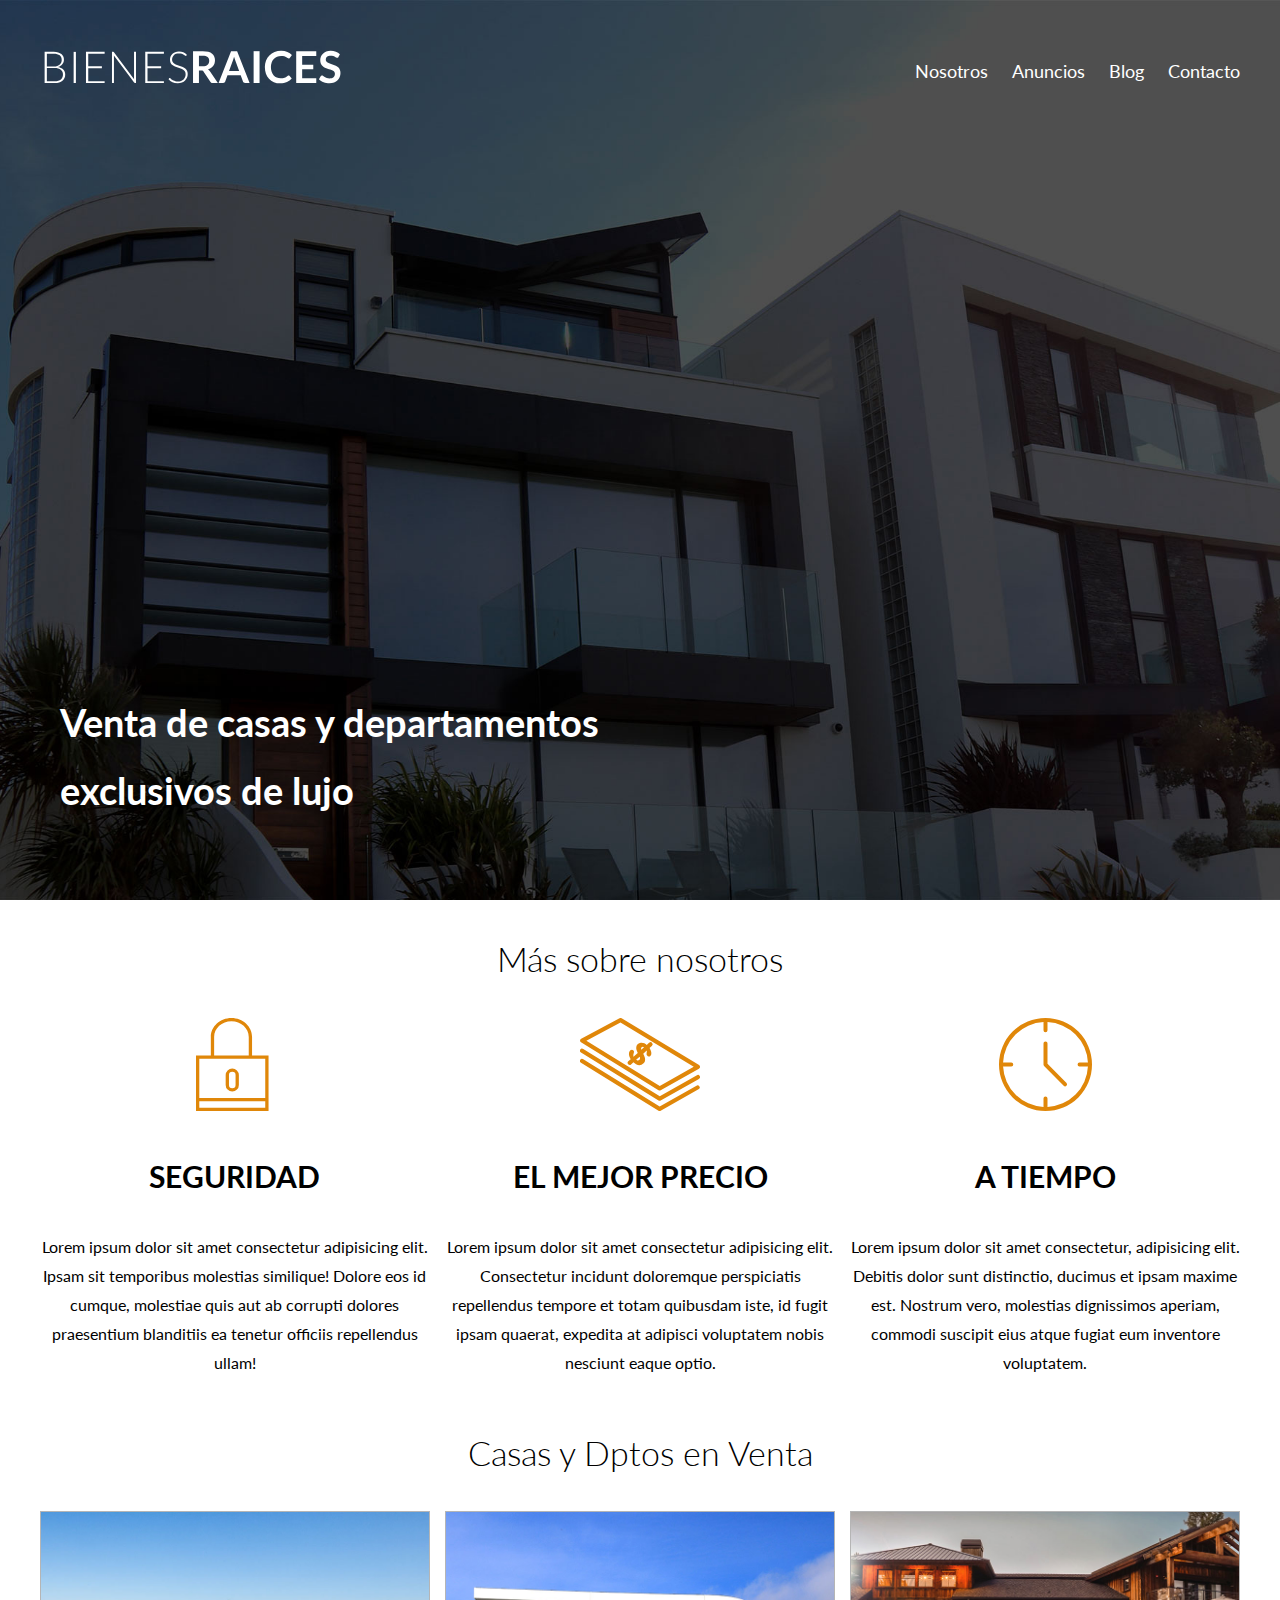
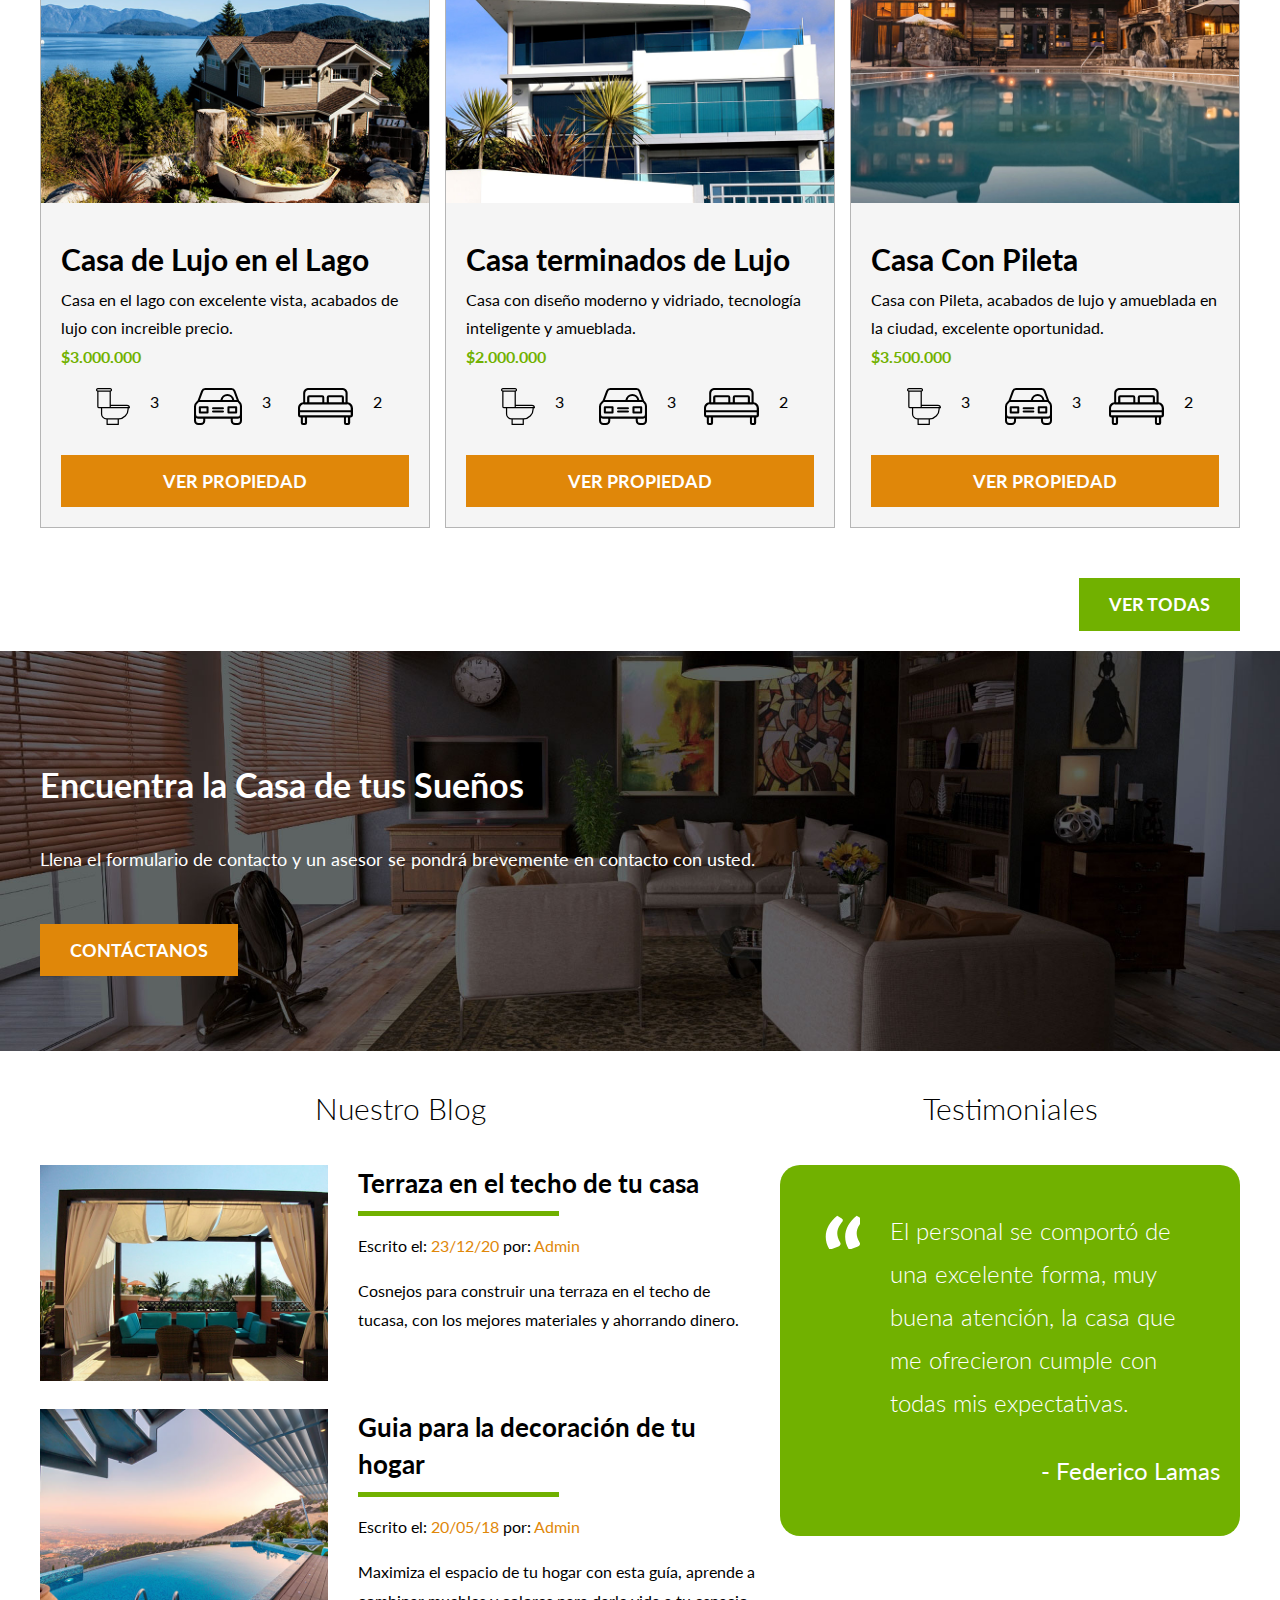
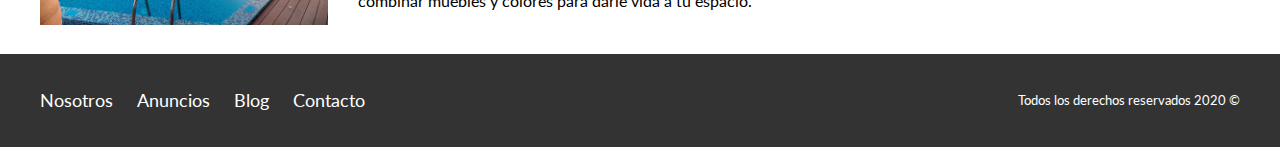
==== index.html @ aa6b2155 "pagina completa desktop" ====
<!DOCTYPE html>
<html lang="en">
<head>
    <meta charset="UTF-8">
    <meta name="viewport" content="width=device-width, initial-scale=1.0">
    <title>Bienes Raices</title>
    <link href="https://fonts.googleapis.com/css?family=Lato:300,400,700,900&display=swap" rel="stylesheet">
    <link rel="stylesheet" href="css/normalize.css">
    <link rel="stylesheet" href="css/styles.css">
</head>
<body>
    <header class="site-header inicio">
        <div class="contenedor contenido-header">
            <div class="barra">
                <a href="index.html">
                    <img src="img/logo.svg" alt="Logotipo de BienesRaices">
                </a>
                <nav class="navegacion">
                    <a href="nosotros.html">Nosotros</a>
                    <a href="anuncios.html">Anuncios</a>
                    <a href="blog.html" target="_blank">Blog</a>
                    <a href="contacto.html">Contacto</a>
                </nav>
            </div> <!-- Barra -->

            <h1>Venta de casas y departamentos exclusivos de lujo</h1>
        </div> <!-- Contenedor -->
    </header>

    <section class="contenedor seccion">
        <h2 class="fw300 centrar-texto">Más sobre nosotros</h2>
        <div class="iconos-nosotros">
            <div class="icono">
                <img src="img/icono1.svg" alt="IconoSeguridad">
                <h3>Seguridad</h3>
                <p>Lorem ipsum dolor sit amet consectetur adipisicing elit. Ipsam sit temporibus molestias similique! Dolore eos id cumque, molestiae quis aut ab corrupti dolores praesentium blanditiis ea tenetur officiis repellendus ullam!</p>
            </div>

            <div class="icono">
                <img src="img/icono2.svg" alt="IconoPrecio">
                <h3>El Mejor Precio</h3>
                <p>Lorem ipsum dolor sit amet consectetur adipisicing elit. Consectetur incidunt doloremque perspiciatis repellendus tempore et totam quibusdam iste, id fugit ipsam quaerat, expedita at adipisci voluptatem nobis nesciunt eaque optio.</p>
            </div>

            <div class="icono">
                <img src="img/icono3.svg" alt="IconoReloj">
                <h3>A Tiempo</h3>
                <p>Lorem ipsum dolor sit amet consectetur, adipisicing elit. Debitis dolor sunt distinctio, ducimus et ipsam maxime est. Nostrum vero, molestias dignissimos aperiam, commodi suscipit eius atque fugiat eum inventore voluptatem.</p>
            </div>
        </div>
    </section>

    <main class="seccion contenedor">
        <h2 class="fw300 centrar-texto">Casas y Dptos en Venta</h2>

        <div class="contenedor-anuncios">
            <div class="anuncio">
                <img src="img/anuncio1.jpg" alt="Imagen Casa en el Lago">
                <div class="contenido-anuncio">
                    <h3>Casa de Lujo en el Lago</h3>
                    <p>Casa en el lago con excelente vista, acabados de lujo con increible precio.</p>
                    <p class="precio">$3.000.000</p>
                    <ul class="iconos-caracteristicas">
                        <li>
                            <img src="img/icono_wc.svg" alt="baños">
                            <p>3</p>
                        </li>
                        <li>
                            <img src="img/icono_estacionamiento.svg" alt="baños">
                            <p>3</p>
                        </li>
                        <li>
                            <img src="img/icono_dormitorio.svg" alt="baños">
                            <p>2</p>
                        </li>
                    </ul>
                    <a href="#" class="boton boton-amarillo d-block">Ver Propiedad</a>
                </div>
            </div>

            <div class="anuncio">
                <img src="img/anuncio2.jpg" alt="Imagen Casa Vidrio">
                <div class="contenido-anuncio">
                    <h3>Casa terminados de Lujo</h3>
                    <p>Casa con diseño moderno y vidriado, tecnología inteligente y amueblada.</p>
                    <p class="precio">$2.000.000</p>
                    <ul class="iconos-caracteristicas">
                        <li>
                            <img src="img/icono_wc.svg" alt="baños">
                            <p>3</p>
                        </li>
                        <li>
                            <img src="img/icono_estacionamiento.svg" alt="baños">
                            <p>3</p>
                        </li>
                        <li>
                            <img src="img/icono_dormitorio.svg" alt="baños">
                            <p>2</p>
                        </li>
                    </ul>
                    <a href="#" class="boton boton-amarillo d-block">Ver Propiedad</a>
                </div>
            </div>

            <div class="anuncio">
                <img src="img/anuncio3.jpg" alt="Imagen Casa con Pileta">
                <div class="contenido-anuncio">
                    <h3>Casa Con Pileta</h3>
                    <p>Casa con Pileta, acabados de lujo y amueblada en la ciudad, excelente oportunidad.</p>
                    <p class="precio">$3.500.000</p>
                    <ul class="iconos-caracteristicas">
                        <li>
                            <img src="img/icono_wc.svg" alt="baños">
                            <p>3</p>
                        </li>
                        <li>
                            <img src="img/icono_estacionamiento.svg" alt="baños">
                            <p>3</p>
                        </li>
                        <li>
                            <img src="img/icono_dormitorio.svg" alt="baños">
                            <p>2</p>
                        </li>
                    </ul>
                    <a href="#" class="boton boton-amarillo d-block">Ver Propiedad</a>
                </div>
            </div>
        </div>
        <div class="ver-todas">
            <a href="anuncios.html" class="boton boton-verde">Ver Todas</a>
        </div>
    </main>

    <section class="imagen-contacto">
        <div class="contenedor contenido-contacto">
            <h2>Encuentra la Casa de tus Sueños</h2>
            <p>Llena el formulario de contacto y un asesor se pondrá brevemente en contacto con usted.</p>
            <a href="contacto.html" class="boton boton-amarillo">Contáctanos</a>
        </div>
    </section>
    
    <div class="seccion-inferior contenedor">
        <section class="blog">
            <h3 class="fw300 centrar-texto">Nuestro Blog</h3>

            <article class="entrada-blog">
                <div class="imagen">
                    <img src="img/blog1.jpg" alt="Blog1">
                </div>
                <div class="texto-entrada">
                    <a href="entrada.html">
                        <h4>Terraza en el techo de tu casa</h4>
                    </a>
                    <p>Escrito el: <span>23/12/20</span> por: <span>Admin</span></p>
                    <p>Cosnejos para construir una terraza en el techo de tucasa, con los mejores materiales y ahorrando dinero.</p>
                </div>
            </article>

            <article class="entrada-blog">
                <div class="imagen">
                    <img src="img/blog2.jpg" alt="Blog2">
                </div>
                <div class="texto-entrada">
                    <a href="entrada.html">
                        <h4>Guia para la decoración de tu hogar</h4>
                    </a>
                    <p>Escrito el: <span>20/05/18</span> por: <span>Admin</span></p>
                    <p>Maximiza el espacio de tu hogar con esta guía, aprende a combinar muebles y colores para darle vida a tu espacio.</p>
                </div>
            </article>
        </section>

        <section class="testimoniales">
            <h3 class="fw300 centrar-texto">Testimoniales</h3>
            <div class="testimonial">
                <blockquote class="fw300">
                    El personal se comportó de una excelente forma, muy buena atención, la casa que me ofrecieron cumple con todas mis expectativas.
                </blockquote>
                <p>- Federico Lamas</p>
            </div>
        </section>
    </div> <!--Blog-->
    
    <footer class="site-footer seccion">
        <div class="contenedor contenedor-footer">
            <nav class="navegacion">
                <a href="nosotros.html">Nosotros</a>
                <a href="anuncios.html">Anuncios</a>
                <a href="blog.html" target="_blank">Blog</a>
                <a href="contacto.html">Contacto</a>
            </nav>
            <small class="copyright">Todos los derechos reservados 2020 &COPY;</small>
        </div>
    </footer>
    
</body>
</html>
---- css/styles.css ----
html {
    font-size: 62.5%; /* Reset para REMS - 62.5% -> 16px */
    box-sizing: border-box;
}
*, *:before, *:after {
    box-sizing: inherit;
  }
body {
    font-family: 'Lato', sans-serif;
    font-size: 1.6rem;
    line-height: 1.8;
}

/* Globales */
img {
    max-width: 100%;
}
.contenedor {
    max-width: 120rem;
    margin: 0 auto; /*como un reloj: arriba, derecha, abajo, izquierda*/
}

h1 {
    font-size: 3.8rem;
}
h2 {
    font-size: 3.4rem;
}
h3 {
    font-size: 3rem;
}
h4 {
    font-size: 2.6rem;
}

/* Utilidades */
.seccion {
    margin-top: 2rem;
    margin-bottom: 2rem;
}

.fw300 {
    font-weight: 300;
}
.fw400 {
    font-weight: 400;
}
.fw700 {
    font-weight: 700;
}
.fw900 {
    font-weight: 900;
}
.centrar-texto {
    text-align: center;
}
.d-block {
    display: block!important;
}
.contenido-centrado {
    max-width: 80rem;
}

/* Botones */
.boton {
    color: #ffffff;
    font-weight: 700;
    text-decoration: none;
    text-transform: uppercase;
    font-size: 1.8rem;
    padding: 1rem 3rem;
    margin-top: 3rem;
    display: inline-block;
    text-align: center;
    border: none;
}
.boton:hover {
    cursor: pointer;
}
.boton-amarillo {
    background-color: #E08709;
}
.boton-verde {
    background-color: #71B100;
}

/* Header */
.site-header {
    background-color: #333333;
    padding: 1rem 0 3rem 0;
}
.site-header.inicio {
    background-image: url(../img/header.jpg);
    background-position: center center;
    background-size: cover;
    height: 100vh;
    min-height: 60rem;
    
}
.contenido-header {
    height: 100%;
    display: flex;
    flex-direction: column;
    justify-content: space-between;
}

.contenido-header h1 {
    color: #ffffff;
    padding: 2rem;
    max-width: 50%;
    line-height: 1.8;
}

.barra {
    display: flex;
    justify-content: space-between;
    align-items: center;
    padding-top: 3rem;
}

/* Navegacion */
.navegacion a{
    color: white;
    text-decoration: none;
    font-size: 1.8rem;
    margin-right: 2rem;
}
.navegacion a:last-of-type{
    margin: 0;
}
.navegacion a:hover{
    color: wheat;
}

/* Seccion Nosotros */
.iconos-nosotros {
    display: flex;
    justify-content: space-between;
}

.icono {
    flex-basis: calc(33.3% - 1rem);
    text-align: center;
}

.icono h3 {
    text-transform: uppercase;
}

/* Seccion Anuncios */
.contenedor-anuncios {
    display: flex;
    justify-content: space-between;
    flex-wrap: wrap;
}
.anuncio {
    /*se llama FLEXbox porque es FLEXIBLE, puede crecer o achicarse segun se necesite*/
flex: 0 0 calc(33.3% - 1rem);
    /* ShortGen para lo siguiente
    flex-grow: 0;
    flex-shrink: 0;
    flex-basis: calc(33.3% - 1rem);
    */
    border: 1px solid #B5B5B5; /*widht->style->color*/
    background-color: #F5F5F5;
    margin-bottom: 2rem;
}
.contenido-anuncio {
    padding: 2rem;
}
.contenido-anuncio h3,
.contenido-anuncio p{
    margin: 0;
}
.precio {
    color: #71B100;
    font-weight: 700;
}
.iconos-caracteristicas {
    list-style: none;
    padding: 0;
    display: flex;
    justify-content: space-evenly;
    flex: 1;
    max-width: 50rem;
}
.iconos-caracteristicas li {
    display: flex;
}
.iconos-caracteristicas li img {
    margin-right: 2rem;
}
.ver-todas {
    display: flex;
    justify-content: flex-end;
}

/* Casa de tus Sueños */
.imagen-contacto {
    background-image: url(../img/encuentra.jpg);
    background-position: center center;
    background-size: cover;
    height: 40rem;
    display: flex;
    align-items: center;

}
.contenido-contacto {
    flex: 1;

    color: #ffffff;
}
.contenido-contacto p {
    font-size: 1.8rem;
}

/* Seccion Inferior */
.seccion-inferior {
    display: flex;
    justify-content: space-between;
}
.seccion-inferior .blog {
    flex-basis: 60%;
}
.seccion-inferior .testimoniales {
    flex-basis: calc(40% - 2rem);
}
.entrada-blog {
    display: flex;
    justify-content: space-between;
    margin-bottom: 2rem;
}
.entrada-bog :last-of-type {
    margin-bottom: 0;
}
.entrada-blog .imagen {
    flex-basis: 40%;
}
.entrada-blog .texto-entrada {
    flex-basis: calc(60% - 3rem);
}
.texto-entrada a {
    color: black;
    text-decoration: none;
}
.texto-entrada h4 {
    margin: 0;
    line-height: 1.4;
}
.texto-entrada h4::after {
    content: '';
    display: block;
    width: 50%;
    height: .5rem;
    background-color: #71B100;
    margin-top: 1rem;
}
.texto-entrada span{
    color: #E08709;
}
/* Testimoniales */
.testimonial {
    background-color: #71B100;
    font-size: 2.4rem;
    padding: 2rem;
    color: #ffffff;
    border-radius: 2rem;
}
.testimonial p {
    text-align: right;
}
.testimonial blockquote::before {
    content: '';
    background-image: url(../img/comilla.svg);
    width: 4rem;
    height: 4rem;
    position: absolute;
    left: -2rem;
}
.testimonial blockquote {
    position: relative;
    padding-left: 5rem;
}
/* Footer */
.site-footer {
    background-color: #333333;
    margin: 0;
}
.contenedor-footer {
    padding: 3rem 0;
    display: flex;
    justify-content: space-between;
    align-items: center;
}
.copyright {
    color: #ffffff;
}


/* Paginas Internas */
/* Nosotros */
.contenido-nosotros {
    display: grid;
    grid-template-columns: repeat(2, 1fr);
    grid-column-gap: 2rem;
}
.texto-nosotros blockquote{
    font-weight: 900;
    font-size: 2rem;
    margin: 0;
    padding: 1rem 0 3rem 0;
}

/*Anuncio*/
.resumen-propiedad {
    display: flex;
    justify-content: space-between;
    align-items: center;
}

/* Contacto */
.contacto p {
    font-size: 1.5rem;
    color: #4f4f4f;
    margin: 2rem 0 0 0;
}
legend {
    font-size: 2.4rem;
    color: #333333;
}
label {
    font-weight: 700;
    text-transform: uppercase;
    display: block;
}
input:not([type="submit"]),
textarea, select {
    display: block;
    width: 100%;
    padding: 1rem;
    background-color: #e1e1e1;
    border: none;
    margin-bottom: 2rem;
    border-radius: .5rem;
}
input[type="radio"] {
    width: auto;
    margin: 0;
}
select {
    appearance: none;
}
textarea {
    height: 20rem;
}
.forma-contacto {
    max-width: 30rem;
    display: flex;
    justify-content: space-between;
    align-items: center;
}
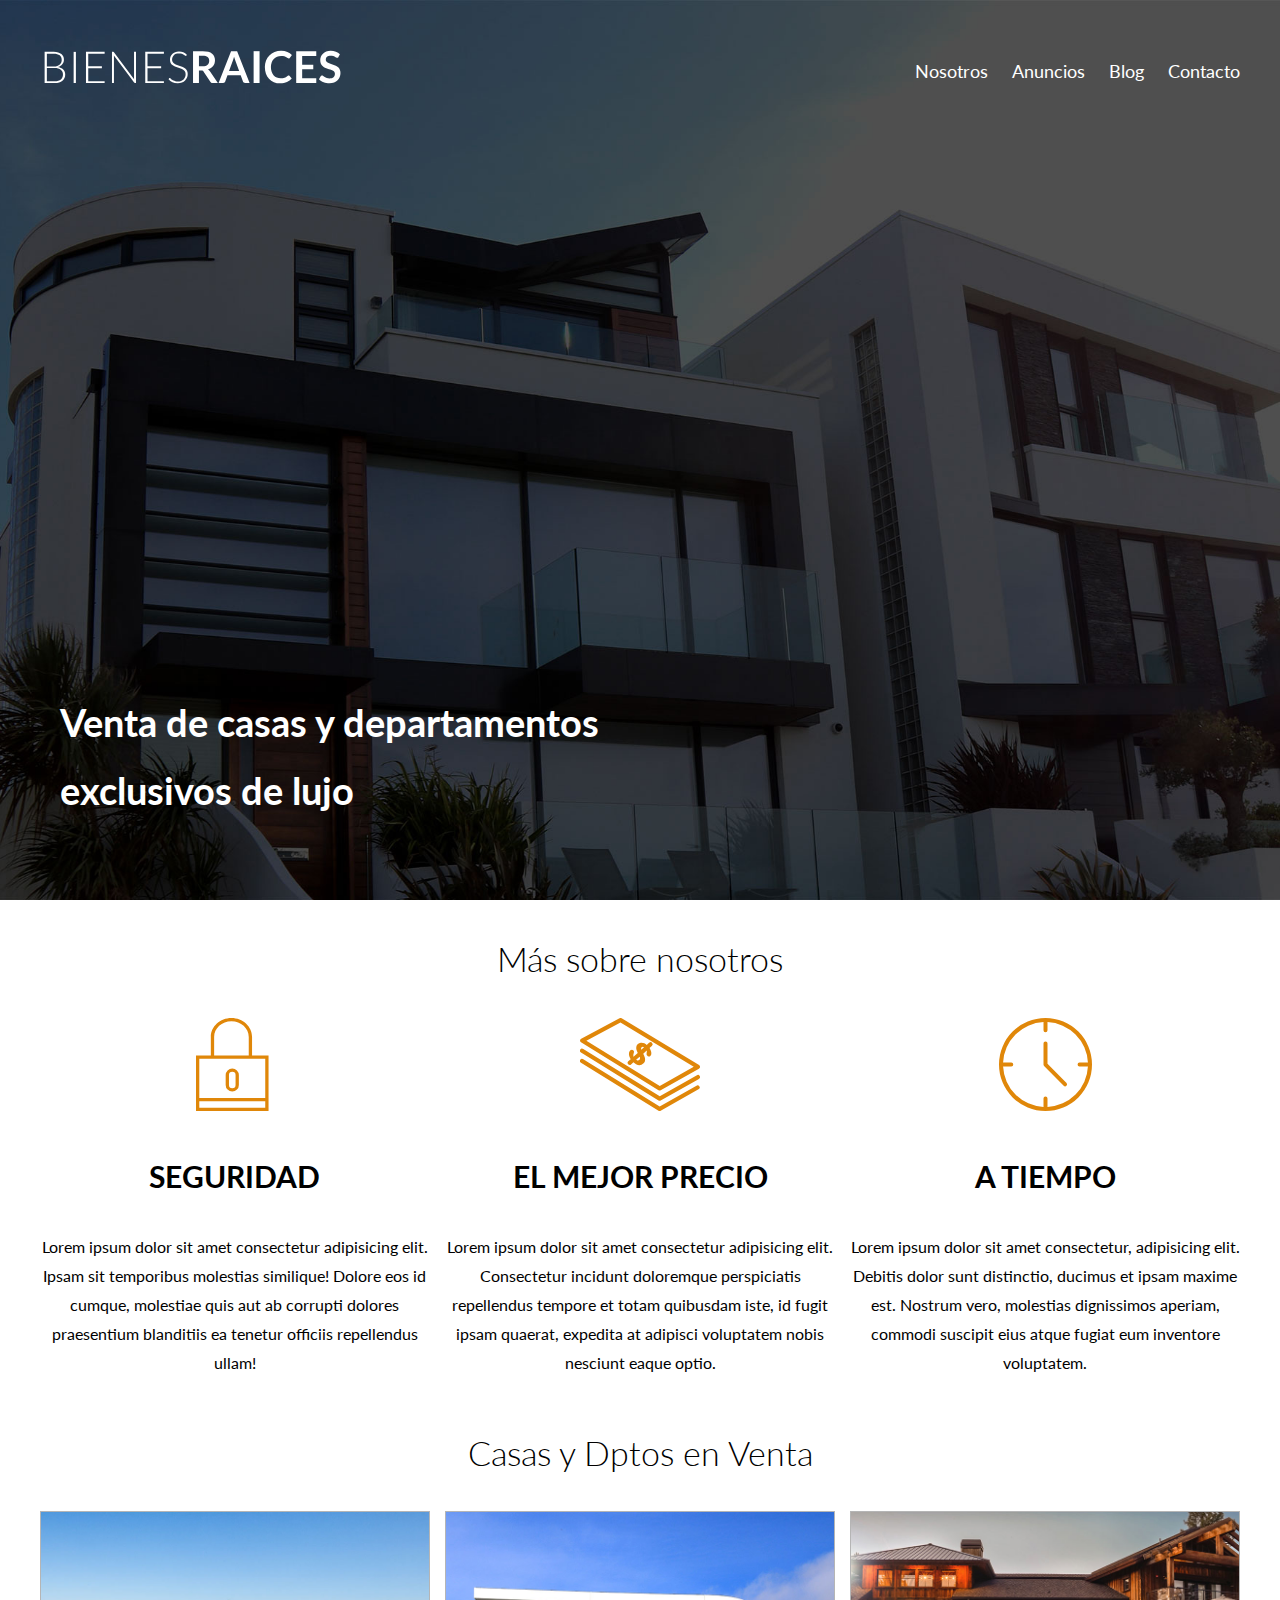
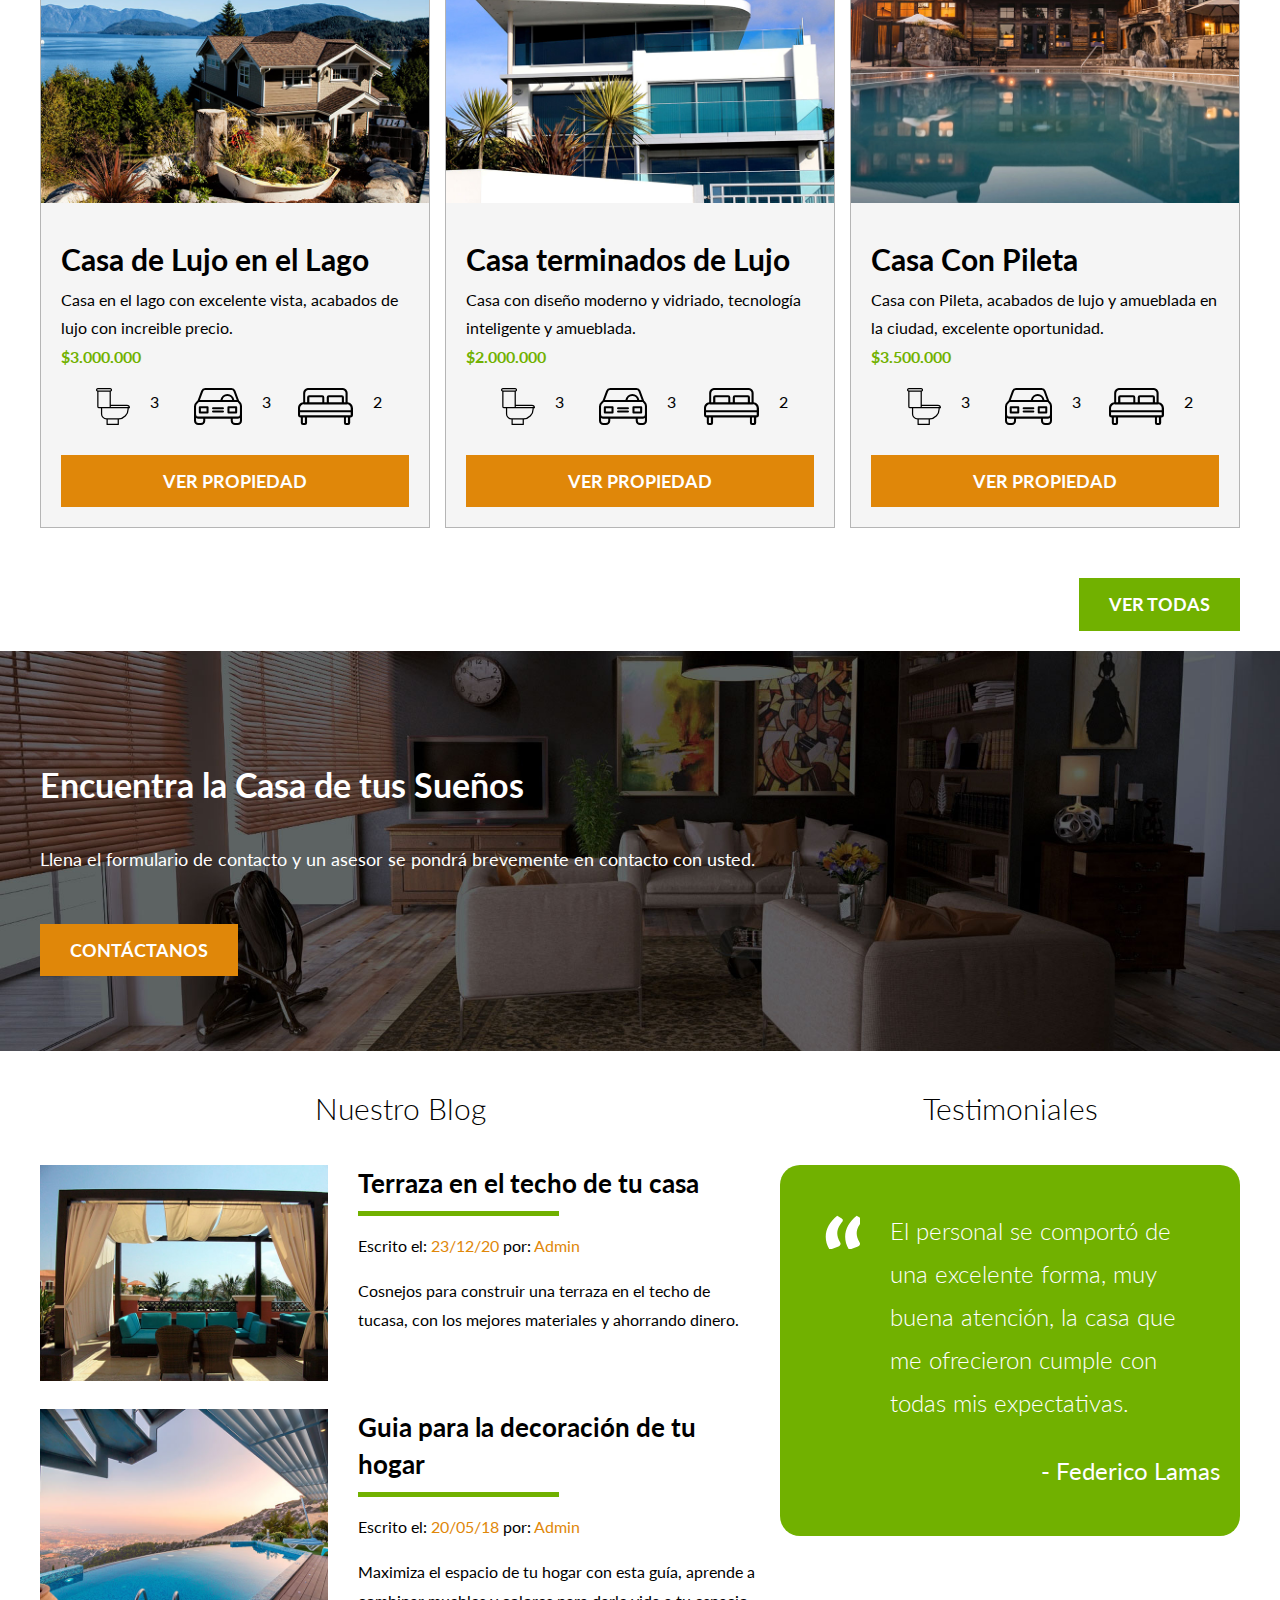
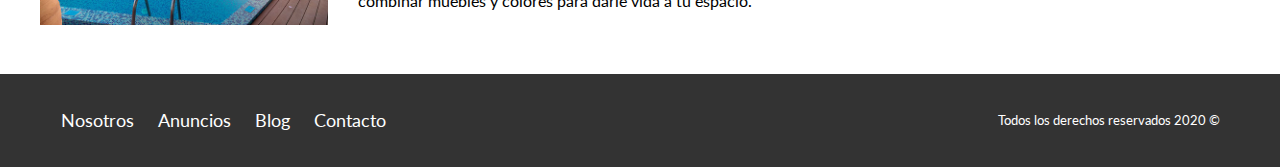
==== commit 5686c65d: "paginas internas responsive" ====
--- a/index.html
+++ b/index.html
@@ -18,7 +18,7 @@
                 <nav class="navegacion">
                     <a href="nosotros.html">Nosotros</a>
                     <a href="anuncios.html">Anuncios</a>
-                    <a href="blog.html" target="_blank">Blog</a>
+                    <a href="blog.html">Blog</a>
                     <a href="contacto.html">Contacto</a>
                 </nav>
             </div> <!-- Barra -->
--- a/css/styles.css
+++ b/css/styles.css
@@ -13,11 +13,12 @@
 
 /* Globales */
 img {
-    max-width: 100%;
+    max-width: 100%; /*imagenes responsive*/
 }
 .contenedor {
     max-width: 120rem;
     margin: 0 auto; /*como un reloj: arriba, derecha, abajo, izquierda*/
+    width: 95%;
 }
 
 h1 {
@@ -73,6 +74,14 @@
     display: inline-block;
     text-align: center;
     border: none;
+    display: block;
+    flex: 0 0 100%;
+}
+@media (min-width: 768px) {
+    .boton {
+        display: inline-block;
+        flex: 0 0 auto;
+    }
 }
 .boton:hover {
     cursor: pointer;
@@ -102,45 +111,71 @@
     display: flex;
     flex-direction: column;
     justify-content: space-between;
+    text-align: center;
+}
+@media (min-width: 768px) {
+    .contenido-header{
+        text-align: left;
+    }
 }
 
 .contenido-header h1 {
     color: #ffffff;
     padding: 2rem;
-    max-width: 50%;
+    max-width: 60rem;
     line-height: 1.8;
 }
 
 .barra {
-    display: flex;
-    justify-content: space-between;
-    align-items: center;
     padding-top: 3rem;
+}
+
+@media (min-width: 768px) {
+    .barra {
+        display: flex;
+        justify-content: space-between;
+        align-items: center;
+    }
 }
 
 /* Navegacion */
 .navegacion a{
     color: white;
     text-decoration: none;
-    font-size: 1.8rem;
-    margin-right: 2rem;
-}
-.navegacion a:last-of-type{
-    margin: 0;
-}
+    font-size: 2.2rem;
+    display: block;
+}
+@media (min-width: 768px) {
+    .navegacion a {
+        display: inline-block;
+        font-size: 1.8rem;
+        margin-right: 2rem;
+    }
+    .navegacion a:last-of-type{
+        margin: 0;
+    }
+}
+
 .navegacion a:hover{
     color: wheat;
 }
 
 /* Seccion Nosotros */
-.iconos-nosotros {
-    display: flex;
-    justify-content: space-between;
-}
+@media (min-width: 768px) {
+    .iconos-nosotros {
+        display: flex;
+        justify-content: space-between;
+    }
+}
+
 
 .icono {
-    flex-basis: calc(33.3% - 1rem);
     text-align: center;
+}
+@media (min-width: 768px) {
+    .icono {
+        flex-basis: calc(33.3% - 1rem);
+    }
 }
 
 .icono h3 {
@@ -148,23 +183,33 @@
 }
 
 /* Seccion Anuncios */
-.contenedor-anuncios {
-    display: flex;
-    justify-content: space-between;
-    flex-wrap: wrap;
-}
+
+@media (min-width: 768px) {
+    .contenedor-anuncios {
+        display: flex;
+        justify-content: space-between;
+        flex-wrap: wrap;
+    }
+}
+
 .anuncio {
-    /*se llama FLEXbox porque es FLEXIBLE, puede crecer o achicarse segun se necesite*/
-flex: 0 0 calc(33.3% - 1rem);
-    /* ShortGen para lo siguiente
-    flex-grow: 0;
-    flex-shrink: 0;
-    flex-basis: calc(33.3% - 1rem);
-    */
+    
     border: 1px solid #B5B5B5; /*widht->style->color*/
     background-color: #F5F5F5;
     margin-bottom: 2rem;
 }
+@media (min-width: 768px) {
+    .anuncio {
+        /*se llama FLEXbox porque es FLEXIBLE, puede crecer o achicarse segun se necesite*/
+        flex: 0 0 calc(33.3% - 1rem);
+        /* ShortGen para lo siguiente
+        flex-grow: 0;
+        flex-shrink: 0;
+        flex-basis: calc(33.3% - 1rem);
+        */
+    }
+}
+
 .contenido-anuncio {
     padding: 2rem;
 }
@@ -206,7 +251,7 @@
 
 }
 .contenido-contacto {
-    flex: 1;
+    flex: 0 0 95%;
 
     color: #ffffff;
 }
@@ -215,30 +260,38 @@
 }
 
 /* Seccion Inferior */
-.seccion-inferior {
-    display: flex;
-    justify-content: space-between;
-}
-.seccion-inferior .blog {
-    flex-basis: 60%;
-}
-.seccion-inferior .testimoniales {
-    flex-basis: calc(40% - 2rem);
-}
+@media (min-width: 768px) {
+    .seccion-inferior {
+        display: flex;
+        justify-content: space-between;
+    }
+    .seccion-inferior .blog {
+        flex-basis: 60%;
+    }
+    .seccion-inferior .testimoniales {
+        flex-basis: calc(40% - 2rem);
+    }
+}
+
 .entrada-blog {
-    display: flex;
-    justify-content: space-between;
     margin-bottom: 2rem;
+}
+@media (min-width: 768px) {
+    .entrada-blog {
+        display: flex;
+       justify-content: space-between;
+    }
+    .entrada-blog .imagen {
+        flex-basis: 40%;
+    }
+    .entrada-blog .texto-entrada {
+        flex-basis: calc(60% - 3rem);
+    }
 }
 .entrada-bog :last-of-type {
     margin-bottom: 0;
 }
-.entrada-blog .imagen {
-    flex-basis: 40%;
-}
-.entrada-blog .texto-entrada {
-    flex-basis: calc(60% - 3rem);
-}
+
 .texto-entrada a {
     color: black;
     text-decoration: none;
@@ -272,6 +325,7 @@
 .testimonial blockquote::before {
     content: '';
     background-image: url(../img/comilla.svg);
+    display: block;
     width: 4rem;
     height: 4rem;
     position: absolute;
@@ -280,17 +334,31 @@
 .testimonial blockquote {
     position: relative;
     padding-left: 5rem;
+    font-weight: 300;
 }
 /* Footer */
 .site-footer {
     background-color: #333333;
-    margin: 0;
+    padding: 3rem;
+    margin: 2rem 0 0 0;
 }
 .contenedor-footer {
-    padding: 3rem 0;
-    display: flex;
-    justify-content: space-between;
-    align-items: center;
+    text-align: center;
+}
+@media (min-width: 768px) {
+    .contenedor-footer {
+        display: flex;
+        justify-content: space-between;
+        align-items: center;
+    }
+}
+.site-footer nav {
+    display: none;
+}
+@media (min-width: 768px) {
+    .site-footer nav {
+        display: block;
+    }
 }
 .copyright {
     color: #ffffff;
@@ -299,11 +367,14 @@
 
 /* Paginas Internas */
 /* Nosotros */
-.contenido-nosotros {
-    display: grid;
-    grid-template-columns: repeat(2, 1fr);
-    grid-column-gap: 2rem;
-}
+@media (min-width: 768px) {
+    .contenido-nosotros {
+        display: grid;
+        grid-template-columns: repeat(2, 1fr);
+        grid-column-gap: 2rem;
+    }
+}
+
 .texto-nosotros blockquote{
     font-weight: 900;
     font-size: 2rem;
